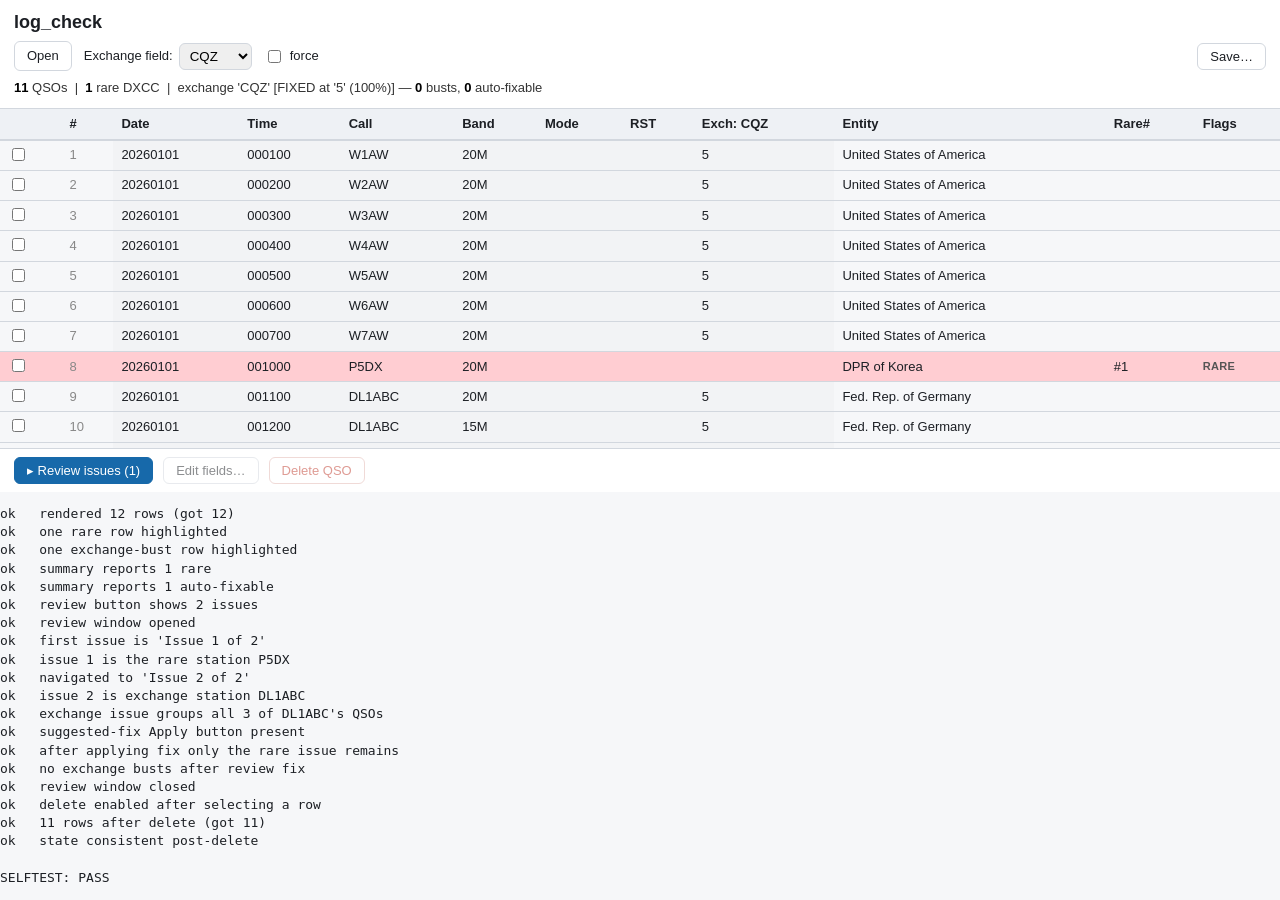
==== docs/_selftest.html @ 38cbc04e "log_check: contest log checker (desktop + web) Loads ADIF/Cabrillo contest logs and runs two integri" ====
<!DOCTYPE html>
<html lang="en">
<head><meta charset="utf-8"><title>log_check selftest</title><link rel="stylesheet" href="styles.css"></head>
<body>
<!-- same markup app.js binds to -->
<header><h1>log_check</h1>
  <div class="bar">
    <label class="btn">Open<input type="file" id="file" hidden></label>
    <span class="grp">Exchange field: <select id="field" disabled></select></span>
    <label class="chk"><input type="checkbox" id="force"> force</label>
    <span class="spacer"></span><button id="save" class="btn" disabled>Save…</button>
  </div>
  <p id="summary" class="summary">Loading…</p>
</header>
<main><table id="table"><thead><tr id="head"></tr></thead><tbody id="body"></tbody></table>
  <p id="empty" class="empty">No log loaded.</p></main>
<footer>
  <button id="review" class="btn primary" disabled>▸ Review issues</button>
  <button id="edit" class="btn" disabled>Edit fields…</button>
  <button id="del" class="btn danger" disabled>Delete QSO</button>
</footer>
<div id="review-win" class="modal hidden"><div class="review-box">
  <div class="review-head"><span id="rv-pos" class="rv-pos"></span><span class="spacer"></span>
    <button id="rv-prev" class="btn">‹ Prev</button><button id="rv-next" class="btn">Next ›</button>
    <button id="rv-close" class="btn">Close</button></div>
  <div id="rv-body" class="rv-body"></div>
  <div class="review-foot"><button id="rv-prev2" class="btn">‹ Prev</button><span class="spacer"></span>
    <span id="rv-hint" class="rv-hint"></span><span class="spacer"></span>
    <button id="rv-next2" class="btn">Next ›</button></div>
</div></div>
<div id="modal" class="modal hidden"><div class="modal-box"><h2 id="modal-title"></h2>
  <div id="modal-fields" class="modal-fields"></div>
  <div class="modal-add"><input id="new-key"><input id="new-val"></div>
  <div class="modal-actions"><button id="modal-cancel" class="btn">Cancel</button>
  <button id="modal-ok" class="btn primary">OK</button></div></div></div>

<pre id="result">running…</pre>
<script type="module" src="app.js"></script>
<script type="module">
const out = document.getElementById("result");
const log = [];
let failed = 0;
const ok = (c, m) => { log.push((c ? "ok   " : "FAIL ") + m); if (!c) failed++; };

// Build a synthetic log: 8 common stations + a rare one + a fixable bust group.
function adif(recs) {
  const head = "x <EOH>\n";
  return head + recs.map(r => Object.entries(r)
    .map(([k, v]) => `<${k}:${String(v).length}>${v}`).join(" ") + " <EOR>").join("\n");
}
const recs = [];
for (let i = 0; i < 8; i++) recs.push({ CALL: `W${i}AW`, QSO_DATE: "20260101", TIME_ON: `00${String(i).padStart(2,"0")}00`, BAND: "20M", CQZ: "5" });
recs.push({ CALL: "P5DX", QSO_DATE: "20260101", TIME_ON: "001000", BAND: "20M" });   // rare
recs.push({ CALL: "DL1ABC", QSO_DATE: "20260101", TIME_ON: "001100", BAND: "20M", CQZ: "9" });  // early wrong
recs.push({ CALL: "DL1ABC", QSO_DATE: "20260101", TIME_ON: "001200", BAND: "15M", CQZ: "5" });
recs.push({ CALL: "DL1ABC", QSO_DATE: "20260101", TIME_ON: "001300", BAND: "10M", CQZ: "5" });
const text = adif(recs);

window.confirm = () => true;          // auto-accept fix/delete dialogs

function waitReady() {
  return new Promise((res) => {
    const t = setInterval(() => {
      if (window.__lcLoad && document.getElementById("summary").textContent.startsWith("Ready")) {
        clearInterval(t); res();
      }
    }, 50);
  });
}

window.addEventListener("error", (e) => {
  out.textContent = log.join("\n") + "\n\nUNCAUGHT: " + e.message + "\n" + (e.error && e.error.stack || "");
  document.title = "SELFTEST FAIL";
});

(async () => {
 try {
  await waitReady();
  window.__lcLoad(text, "selftest");

  const rows = () => document.querySelectorAll("#body tr").length;
  const summary = () => document.getElementById("summary").textContent;

  ok(rows() === 12, `rendered 12 rows (got ${rows()})`);
  ok(document.querySelectorAll("#body tr.rare").length === 1, "one rare row highlighted");
  ok(document.querySelectorAll("#body tr.exch").length === 1, "one exchange-bust row highlighted");
  ok(/\b1 rare DXCC/.test(summary()), "summary reports 1 rare");
  ok(/1 auto-fixable/.test(summary()), "summary reports 1 auto-fixable");

  // --- review window: 2 issues (rare P5DX, exchange DL1ABC) ---
  const pos = () => document.getElementById("rv-pos").textContent;
  const rvBody = () => document.getElementById("rv-body").textContent;
  ok(/Review issues \(2\)/.test(document.getElementById("review").textContent), "review button shows 2 issues");
  document.getElementById("review").click();
  ok(!document.getElementById("review-win").classList.contains("hidden"), "review window opened");
  ok(/Issue 1 of 2/.test(pos()), "first issue is 'Issue 1 of 2'");
  ok(/P5DX/.test(rvBody()) && /RARE/.test(rvBody()), "issue 1 is the rare station P5DX");
  document.getElementById("rv-next").click();
  ok(/Issue 2 of 2/.test(pos()), "navigated to 'Issue 2 of 2'");
  ok(/DL1ABC/.test(rvBody()), "issue 2 is exchange station DL1ABC");
  ok(document.querySelectorAll("#rv-body table.rv-table tbody tr").length === 3,
     "exchange issue groups all 3 of DL1ABC's QSOs");
  const applyBtn = [...document.querySelectorAll("#rv-body .rv-fix .btn")][0];
  ok(!!applyBtn, "suggested-fix Apply button present");
  applyBtn.click();                              // fix DL1ABC's exchange from the window
  await new Promise(r => setTimeout(r, 20));
  ok(/Issue 1 of 1/.test(pos()), "after applying fix only the rare issue remains");
  ok(document.querySelectorAll("#body tr.exch").length === 0, "no exchange busts after review fix");
  document.getElementById("rv-close").click();
  ok(document.getElementById("review-win").classList.contains("hidden"), "review window closed");

  // Select the first row's checkbox and delete it.
  const cb = document.querySelector('#body input[data-sel="0"]');
  cb.checked = true; cb.dispatchEvent(new Event("change", { bubbles: true }));
  ok(!document.getElementById("del").disabled, "delete enabled after selecting a row");
  document.getElementById("del").click();
  await new Promise(r => setTimeout(r, 20));
  ok(rows() === 11, `11 rows after delete (got ${rows()})`);

  // Save produces a non-empty ADIF blob (exercise serialize path).
  ok(window.__lcLoad && rows() === 11, "state consistent post-delete");

  out.textContent = log.join("\n") + `\n\nSELFTEST: ${failed ? "FAIL (" + failed + ")" : "PASS"}`;
  document.title = failed ? "SELFTEST FAIL" : "SELFTEST PASS";
 } catch (err) {
  out.textContent = log.join("\n") + "\n\nTHREW: " + (err && err.stack || err);
  document.title = "SELFTEST FAIL";
 }
})();
</script>
</body>
</html>
---- docs/styles.css ----
:root {
  --bg: #f6f7f9; --fg: #1c1f24; --line: #d2d7de; --head: #eef1f5;
  --rare: #ffcdd2; --exch: #fff59d; --both: #ffb778;
  --sel: #b9dcff; --accent: #1769aa; --danger: #c0392b;
}
* { box-sizing: border-box; }
body {
  margin: 0; font: 13px/1.4 -apple-system, BlinkMacSystemFont, "Segoe UI", Roboto, sans-serif;
  color: var(--fg); background: var(--bg); display: flex; flex-direction: column;
  height: 100vh;
}
header { padding: 10px 14px 6px; border-bottom: 1px solid var(--line); background: #fff; }
h1 { margin: 0 0 6px; font-size: 18px; }
.bar { display: flex; align-items: center; gap: 12px; flex-wrap: wrap; }
.spacer { flex: 1; }
.grp, .chk { display: inline-flex; align-items: center; gap: 6px; }
.btn {
  border: 1px solid var(--line); background: #fff; color: var(--fg);
  padding: 5px 12px; border-radius: 6px; cursor: pointer; font-size: 13px;
}
.btn:hover:not(:disabled) { background: var(--head); }
.btn:disabled { opacity: .5; cursor: default; }
.btn.primary { background: var(--accent); color: #fff; border-color: var(--accent); }
.btn.danger { color: var(--danger); border-color: #e2b6b1; }
.btn.danger:hover:not(:disabled) { background: #fdecea; }
select { padding: 4px 6px; border-radius: 6px; border: 1px solid var(--line); }
.summary { margin: 8px 0 4px; color: #333; }
.summary b { color: #000; }
code { background: var(--head); padding: 1px 4px; border-radius: 4px; }

main { flex: 1; overflow: auto; position: relative; }
.empty { padding: 24px; color: #888; text-align: center; }
table { border-collapse: collapse; width: 100%; font-variant-numeric: tabular-nums; }
thead th {
  position: sticky; top: 0; background: var(--head); border-bottom: 2px solid var(--line);
  padding: 6px 8px; text-align: left; white-space: nowrap; z-index: 1;
}
tbody td { border-bottom: 1px solid var(--line); padding: 4px 8px; white-space: nowrap; }
tbody td.editable { background: rgba(0,0,0,.015); }
tbody td.editable:focus { outline: 2px solid var(--accent); background: #fff; }
tbody tr.rare td { background: var(--rare); }
tbody tr.exch td { background: var(--exch); }
tbody tr.both td { background: var(--both); }
tbody tr.sel td { box-shadow: inset 0 0 0 9999px rgba(23,105,170,.10); }
td.num { color: #888; cursor: pointer; user-select: none; }
td.num:hover { text-decoration: underline; }
td.flags { font-size: 11px; font-weight: 600; letter-spacing: .3px; color: #555; }
.legend { display: inline-flex; align-items: center; gap: 6px; color: #555; }
.sw { display: inline-block; width: 13px; height: 13px; border: 1px solid var(--line);
      border-radius: 3px; margin-left: 10px; vertical-align: -2px; }
.sw.rare { background: var(--rare); } .sw.exch { background: var(--exch); } .sw.both { background: var(--both); }

footer { display: flex; align-items: center; gap: 10px; padding: 8px 14px;
         border-top: 1px solid var(--line); background: #fff; }

/* review window */
#review-win { z-index: 20; }
.review-box { background: #fff; border-radius: 10px; padding: 0; width: 760px;
              max-width: 94vw; max-height: 88vh; display: flex; flex-direction: column; }
.review-head, .review-foot { display: flex; align-items: center; gap: 8px;
              padding: 10px 14px; border-bottom: 1px solid var(--line); }
.review-foot { border-bottom: none; border-top: 1px solid var(--line); }
.rv-pos { font-weight: 600; }
.rv-hint { color: #888; font-size: 12px; }
.rv-body { padding: 12px 14px; overflow: auto; }
.rv-title { display: flex; align-items: baseline; gap: 10px; flex-wrap: wrap; margin-bottom: 4px; }
.rv-call { font-size: 22px; font-weight: 700; letter-spacing: .5px; }
.rv-ent { color: #555; }
.badge { font-size: 11px; font-weight: 700; letter-spacing: .4px; padding: 2px 7px;
         border-radius: 10px; border: 1px solid var(--line); }
.badge.rare { background: var(--rare); }
.badge.exch { background: var(--exch); }
.rv-explain { margin: 6px 0 10px; color: #333; }
.rv-fix { background: #eef7ff; border: 1px solid #bcdcff; border-radius: 8px;
          padding: 8px 10px; margin: 0 0 12px; display: flex; align-items: center; gap: 10px;
          flex-wrap: wrap; }
.rv-fix .btn { margin-left: auto; }
table.rv-table { border-collapse: collapse; width: 100%; }
table.rv-table th { background: var(--head); border-bottom: 2px solid var(--line);
          text-align: left; padding: 5px 8px; white-space: nowrap; }
table.rv-table td { border-bottom: 1px solid var(--line); padding: 4px 8px; white-space: nowrap; }
table.rv-table tr.exch td { background: var(--exch); }
table.rv-table td.editable { background: rgba(0,0,0,.02); }
table.rv-table td.editable:focus { outline: 2px solid var(--accent); background: #fff; }
.rv-actions { display: flex; gap: 6px; }
.mini { border: 1px solid var(--line); background: #fff; border-radius: 5px;
        padding: 2px 8px; font-size: 12px; cursor: pointer; }
.mini:hover { background: var(--head); }
.mini.danger { color: var(--danger); border-color: #e2b6b1; }

/* modal */
.modal { position: fixed; inset: 0; background: rgba(0,0,0,.4);
         display: flex; align-items: center; justify-content: center; z-index: 10; }
#modal { z-index: 30; }
.modal.hidden { display: none; }
.modal-box { background: #fff; border-radius: 10px; padding: 16px; width: 460px;
             max-height: 80vh; display: flex; flex-direction: column; }
.modal-box h2 { margin: 0 0 10px; font-size: 16px; }
.modal-fields { overflow: auto; display: grid; grid-template-columns: auto 1fr;
                gap: 6px 10px; align-content: start; }
.modal-fields label { text-align: right; color: #555; align-self: center; }
.modal-fields input, .modal-add input { padding: 4px 6px; border: 1px solid var(--line);
                border-radius: 5px; font: inherit; width: 100%; }
.modal-add { display: flex; gap: 8px; margin: 10px 0; }
.modal-actions { display: flex; justify-content: flex-end; gap: 8px; }
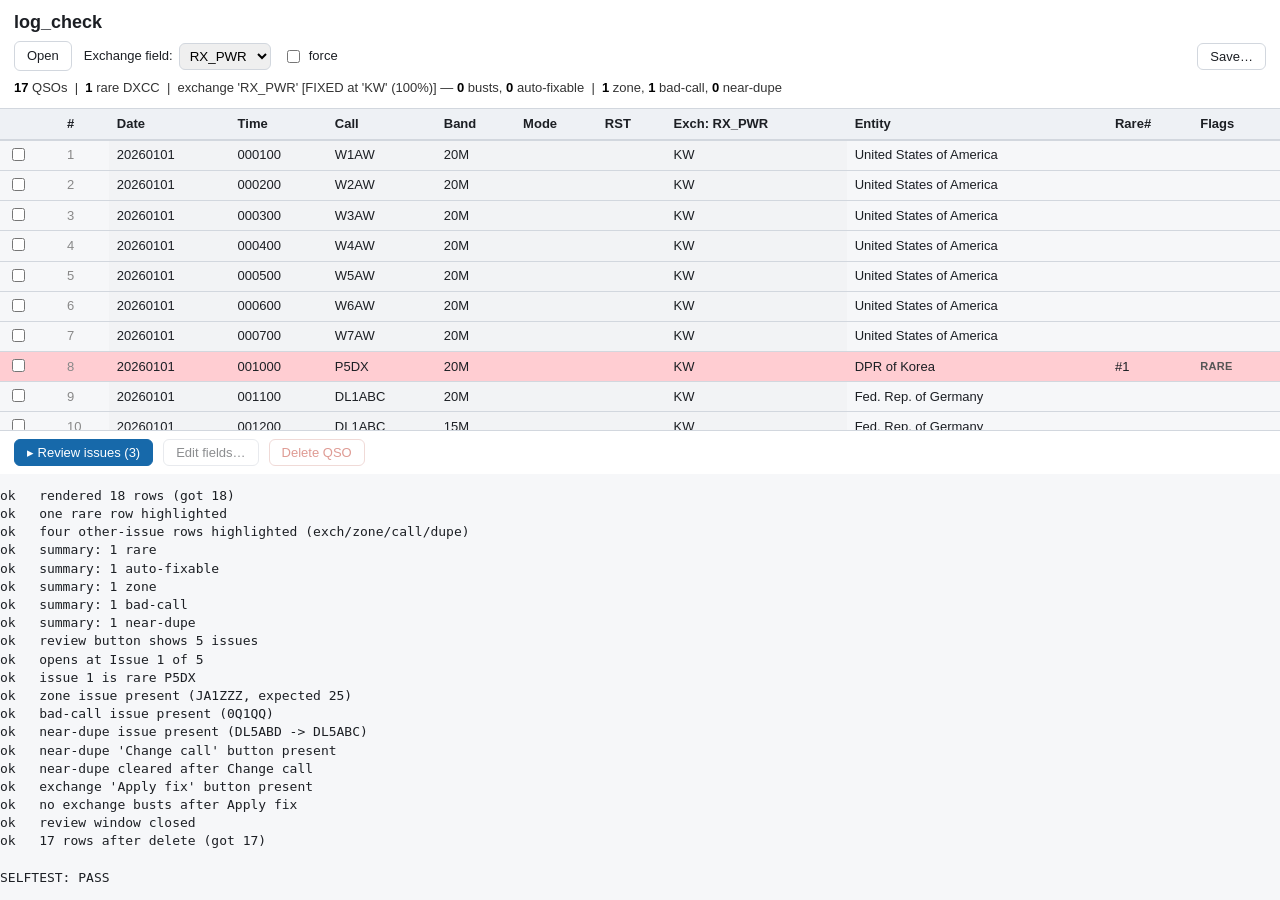
==== commit d249ab18: "Add zone, callsign-plausibility, and near-dupe (UBN) checks + MIT license Three new integrity checks" ====
--- a/docs/_selftest.html
+++ b/docs/_selftest.html
@@ -42,18 +42,24 @@
 let failed = 0;
 const ok = (c, m) => { log.push((c ? "ok   " : "FAIL ") + m); if (!c) failed++; };
 
-// Build a synthetic log: 8 common stations + a rare one + a fixable bust group.
+// Synthetic log exercising all five checks. RX_PWR is the exchange field (so it
+// doesn't collide with the CQZ zone check).
 function adif(recs) {
   const head = "x <EOH>\n";
   return head + recs.map(r => Object.entries(r)
     .map(([k, v]) => `<${k}:${String(v).length}>${v}`).join(" ") + " <EOR>").join("\n");
 }
+const T = (n) => `00${String(n).padStart(2, "0")}00`;
 const recs = [];
-for (let i = 0; i < 8; i++) recs.push({ CALL: `W${i}AW`, QSO_DATE: "20260101", TIME_ON: `00${String(i).padStart(2,"0")}00`, BAND: "20M", CQZ: "5" });
-recs.push({ CALL: "P5DX", QSO_DATE: "20260101", TIME_ON: "001000", BAND: "20M" });   // rare
-recs.push({ CALL: "DL1ABC", QSO_DATE: "20260101", TIME_ON: "001100", BAND: "20M", CQZ: "9" });  // early wrong
-recs.push({ CALL: "DL1ABC", QSO_DATE: "20260101", TIME_ON: "001200", BAND: "15M", CQZ: "5" });
-recs.push({ CALL: "DL1ABC", QSO_DATE: "20260101", TIME_ON: "001300", BAND: "10M", CQZ: "5" });
+for (let i = 0; i < 8; i++) recs.push({ CALL: `W${i}AW`, QSO_DATE: "20260101", TIME_ON: T(i), BAND: "20M", RX_PWR: "KW" });
+recs.push({ CALL: "P5DX", QSO_DATE: "20260101", TIME_ON: T(10), BAND: "20M", RX_PWR: "KW" });   // rare
+recs.push({ CALL: "DL1ABC", QSO_DATE: "20260101", TIME_ON: T(11), BAND: "20M", RX_PWR: "100" }); // exch early-wrong
+recs.push({ CALL: "DL1ABC", QSO_DATE: "20260101", TIME_ON: T(12), BAND: "15M", RX_PWR: "KW" });
+recs.push({ CALL: "DL1ABC", QSO_DATE: "20260101", TIME_ON: T(13), BAND: "10M", RX_PWR: "KW" });
+recs.push({ CALL: "JA1ZZZ", QSO_DATE: "20260101", TIME_ON: T(14), BAND: "20M", RX_PWR: "KW", CQZ: "5" }); // zone: JA=25
+recs.push({ CALL: "0Q1QQ", QSO_DATE: "20260101", TIME_ON: T(15), BAND: "20M", RX_PWR: "KW" });  // unresolved call
+for (let i = 0; i < 3; i++) recs.push({ CALL: "DL5ABC", QSO_DATE: "20260101", TIME_ON: T(16 + i), BAND: "20M", RX_PWR: "KW" }); // anchor
+recs.push({ CALL: "DL5ABD", QSO_DATE: "20260101", TIME_ON: T(19), BAND: "20M", RX_PWR: "KW" });  // near-dupe of DL5ABC
 const text = adif(recs);
 
 window.confirm = () => true;          // auto-accept fix/delete dialogs
@@ -80,45 +86,60 @@
 
   const rows = () => document.querySelectorAll("#body tr").length;
   const summary = () => document.getElementById("summary").textContent;
-
-  ok(rows() === 12, `rendered 12 rows (got ${rows()})`);
-  ok(document.querySelectorAll("#body tr.rare").length === 1, "one rare row highlighted");
-  ok(document.querySelectorAll("#body tr.exch").length === 1, "one exchange-bust row highlighted");
-  ok(/\b1 rare DXCC/.test(summary()), "summary reports 1 rare");
-  ok(/1 auto-fixable/.test(summary()), "summary reports 1 auto-fixable");
-
-  // --- review window: 2 issues (rare P5DX, exchange DL1ABC) ---
   const pos = () => document.getElementById("rv-pos").textContent;
   const rvBody = () => document.getElementById("rv-body").textContent;
-  ok(/Review issues \(2\)/.test(document.getElementById("review").textContent), "review button shows 2 issues");
+  const nIssues = () => +(pos().match(/of (\d+)/) || [0, 0])[1];
+  const wait = () => new Promise(r => setTimeout(r, 20));
+
+  ok(rows() === 18, `rendered 18 rows (got ${rows()})`);
+  ok(document.querySelectorAll("#body tr.rare").length === 1, "one rare row highlighted");
+  ok(document.querySelectorAll("#body tr.exch").length === 4, "four other-issue rows highlighted (exch/zone/call/dupe)");
+  ok(/\b1 rare DXCC/.test(summary()), "summary: 1 rare");
+  ok(/1 auto-fixable/.test(summary()), "summary: 1 auto-fixable");
+  ok(/1<\/b> zone|1 zone/.test(summary()), "summary: 1 zone");
+  ok(/1 bad-call/.test(summary()), "summary: 1 bad-call");
+  ok(/1 near-dupe/.test(summary()), "summary: 1 near-dupe");
+
+  // --- review window: 5 issues, one per check ---
+  ok(/Review issues \(5\)/.test(document.getElementById("review").textContent), "review button shows 5 issues");
   document.getElementById("review").click();
-  ok(!document.getElementById("review-win").classList.contains("hidden"), "review window opened");
-  ok(/Issue 1 of 2/.test(pos()), "first issue is 'Issue 1 of 2'");
-  ok(/P5DX/.test(rvBody()) && /RARE/.test(rvBody()), "issue 1 is the rare station P5DX");
-  document.getElementById("rv-next").click();
-  ok(/Issue 2 of 2/.test(pos()), "navigated to 'Issue 2 of 2'");
-  ok(/DL1ABC/.test(rvBody()), "issue 2 is exchange station DL1ABC");
-  ok(document.querySelectorAll("#rv-body table.rv-table tbody tr").length === 3,
-     "exchange issue groups all 3 of DL1ABC's QSOs");
-  const applyBtn = [...document.querySelectorAll("#rv-body .rv-fix .btn")][0];
-  ok(!!applyBtn, "suggested-fix Apply button present");
-  applyBtn.click();                              // fix DL1ABC's exchange from the window
-  await new Promise(r => setTimeout(r, 20));
-  ok(/Issue 1 of 1/.test(pos()), "after applying fix only the rare issue remains");
-  ok(document.querySelectorAll("#body tr.exch").length === 0, "no exchange busts after review fix");
+  ok(/Issue 1 of 5/.test(pos()), "opens at Issue 1 of 5");
+  ok(/P5DX/.test(rvBody()) && /RARE/.test(rvBody()), "issue 1 is rare P5DX");
+
+  // walk all issues, collect their text
+  const goFirst = () => { for (let k = 0; k < 8; k++) document.getElementById("rv-prev").click(); };
+  goFirst();
+  const texts = [];
+  for (let k = 0, N = nIssues(); k < N; k++) { texts.push(rvBody()); if (k < N - 1) document.getElementById("rv-next").click(); }
+  const all = texts.join(" || ");
+  ok(/ZONE/.test(all) && /JA1ZZZ/.test(all) && /\b25\b/.test(all), "zone issue present (JA1ZZZ, expected 25)");
+  ok(/CALL/.test(all) && /0Q1QQ/.test(all), "bad-call issue present (0Q1QQ)");
+  ok(/NEAR-DUPE/.test(all) && /DL5ABD/.test(all) && /DL5ABC/.test(all), "near-dupe issue present (DL5ABD -> DL5ABC)");
+
+  // dupe fix: find & click the "Change call" button across issues
+  const findBtn = (re) => { goFirst(); for (let k = 0, N = nIssues(); k < N; k++) {
+    const b = [...document.querySelectorAll("#rv-body .rv-fix .btn")].find(x => re.test(x.textContent));
+    if (b) return b; document.getElementById("rv-next").click();
+  } return null; };
+  const dupeBtn = findBtn(/Change call to DL5ABC/);
+  ok(!!dupeBtn, "near-dupe 'Change call' button present");
+  dupeBtn.click(); await wait();
+  ok(/0 near-dupe/.test(summary()), "near-dupe cleared after Change call");
+
+  // exchange fix: find & click the "Apply fix" button
+  const applyBtn = findBtn(/Apply fix/);
+  ok(!!applyBtn, "exchange 'Apply fix' button present");
+  applyBtn.click(); await wait();
+  ok(/0 busts/.test(summary()), "no exchange busts after Apply fix");
+
   document.getElementById("rv-close").click();
   ok(document.getElementById("review-win").classList.contains("hidden"), "review window closed");
 
-  // Select the first row's checkbox and delete it.
+  // delete a row
   const cb = document.querySelector('#body input[data-sel="0"]');
   cb.checked = true; cb.dispatchEvent(new Event("change", { bubbles: true }));
-  ok(!document.getElementById("del").disabled, "delete enabled after selecting a row");
-  document.getElementById("del").click();
-  await new Promise(r => setTimeout(r, 20));
-  ok(rows() === 11, `11 rows after delete (got ${rows()})`);
-
-  // Save produces a non-empty ADIF blob (exercise serialize path).
-  ok(window.__lcLoad && rows() === 11, "state consistent post-delete");
+  document.getElementById("del").click(); await wait();
+  ok(rows() === 17, `17 rows after delete (got ${rows()})`);
 
   out.textContent = log.join("\n") + `\n\nSELFTEST: ${failed ? "FAIL (" + failed + ")" : "PASS"}`;
   document.title = failed ? "SELFTEST FAIL" : "SELFTEST PASS";
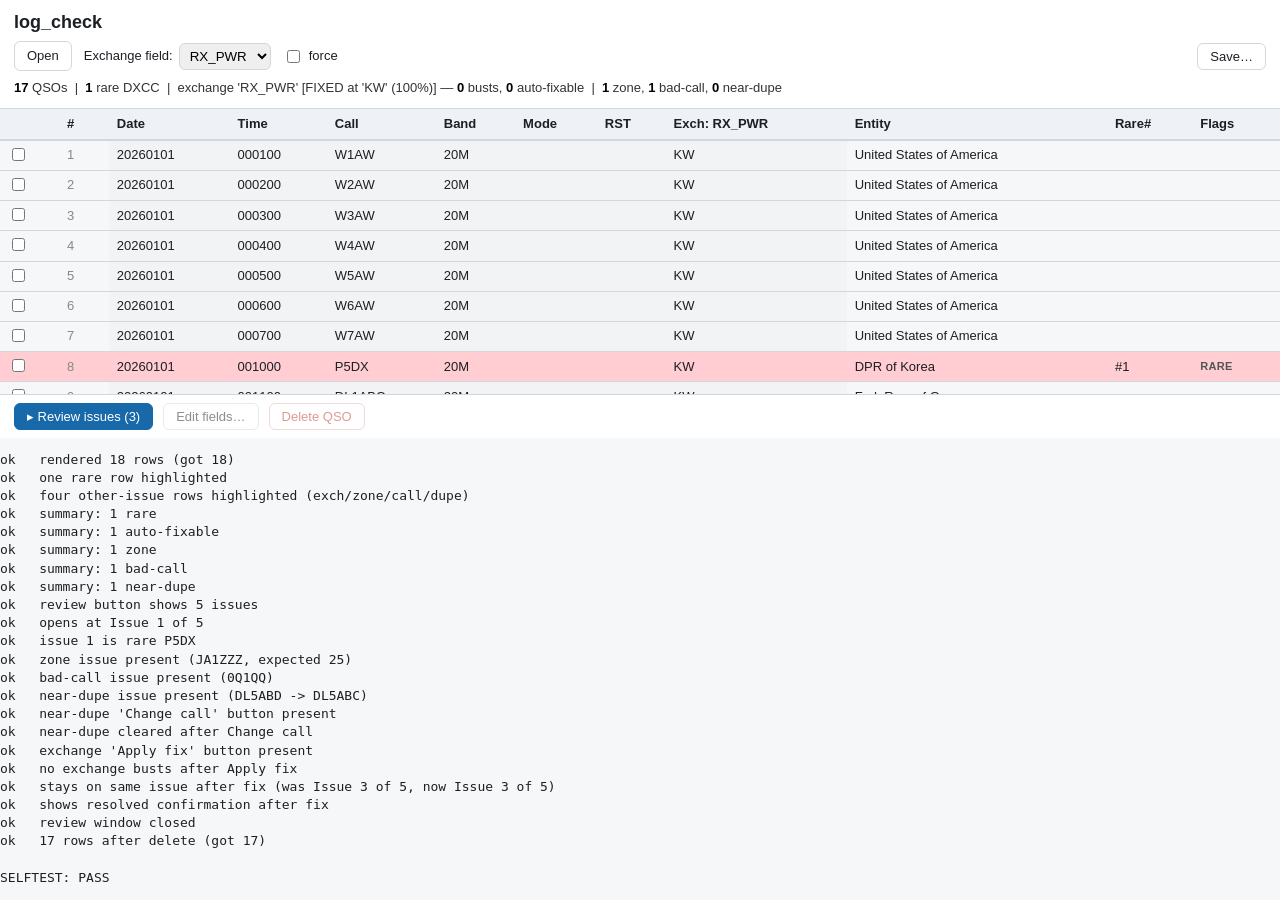
==== commit 5f2906e1: "Review UX: fix older of two; stay on issue after a change; privacy note (1) Two-QSO exchange disagre" ====
--- a/docs/_selftest.html
+++ b/docs/_selftest.html
@@ -129,8 +129,12 @@
   // exchange fix: find & click the "Apply fix" button
   const applyBtn = findBtn(/Apply fix/);
   ok(!!applyBtn, "exchange 'Apply fix' button present");
+  const posBefore = pos();                       // remember which issue we're on
   applyBtn.click(); await wait();
   ok(/0 busts/.test(summary()), "no exchange busts after Apply fix");
+  // after applying, STAY on the same issue and show a resolved confirmation
+  ok(pos() === posBefore, `stays on same issue after fix (was ${posBefore}, now ${pos()})`);
+  ok(/resolved/i.test(rvBody()), "shows resolved confirmation after fix");
 
   document.getElementById("rv-close").click();
   ok(document.getElementById("review-win").classList.contains("hidden"), "review window closed");
--- a/docs/styles.css
+++ b/docs/styles.css
@@ -46,6 +46,7 @@
 td.num:hover { text-decoration: underline; }
 td.flags { font-size: 11px; font-weight: 600; letter-spacing: .3px; color: #555; }
 .legend { display: inline-flex; align-items: center; gap: 6px; color: #555; }
+.privacy { margin: 10px 16px 16px; color: #2a7d46; font-size: 13px; }
 .sw { display: inline-block; width: 13px; height: 13px; border: 1px solid var(--line);
       border-radius: 3px; margin-left: 10px; vertical-align: -2px; }
 .sw.rare { background: var(--rare); } .sw.exch { background: var(--exch); } .sw.both { background: var(--both); }
@@ -71,6 +72,8 @@
 .badge.rare { background: var(--rare); }
 .badge.exch { background: var(--exch); }
 .rv-explain { margin: 6px 0 10px; color: #333; }
+.rv-done { margin: 6px 0 12px; padding: 10px 12px; border-radius: 8px;
+           background: #e7f6ec; border: 1px solid #b6e0c2; color: #1d6b34; }
 .rv-fix { background: #eef7ff; border: 1px solid #bcdcff; border-radius: 8px;
           padding: 8px 10px; margin: 0 0 12px; display: flex; align-items: center; gap: 10px;
           flex-wrap: wrap; }
@@ -82,6 +85,9 @@
 table.rv-table tr.exch td { background: var(--exch); }
 table.rv-table td.editable { background: rgba(0,0,0,.02); }
 table.rv-table td.editable:focus { outline: 2px solid var(--accent); background: #fff; }
+.rv-refcap { margin: 12px 0 4px; color: #555; font-size: 13px; }
+table.rv-ref { opacity: .85; }
+table.rv-ref th, table.rv-ref td { color: #555; }
 .rv-actions { display: flex; gap: 6px; }
 .mini { border: 1px solid var(--line); background: #fff; border-radius: 5px;
         padding: 2px 8px; font-size: 12px; cursor: pointer; }
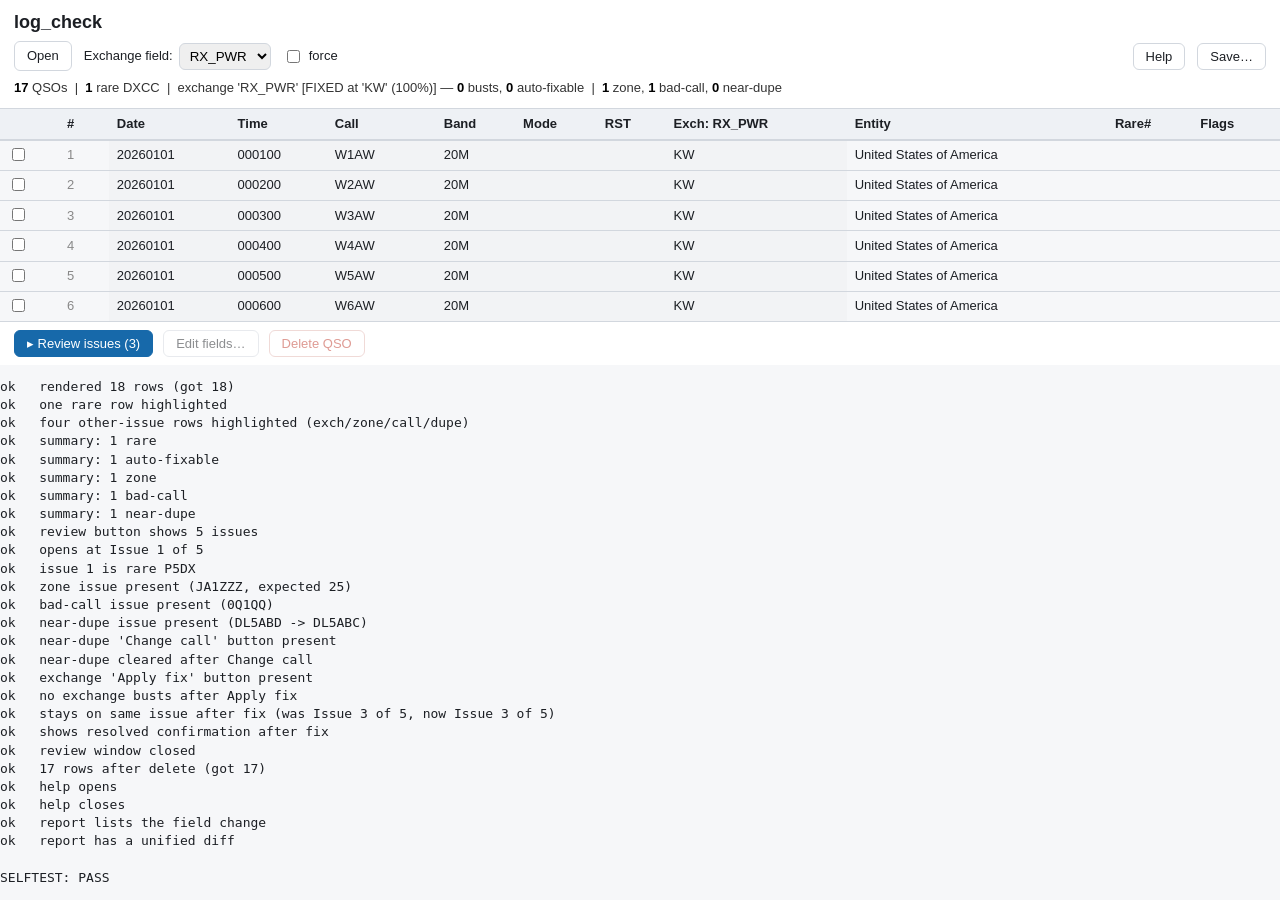
==== commit 837f9e95: "Add Help panel and a change-report on Save Help (web modal + desktop dialog) documents the five chec" ====
--- a/docs/_selftest.html
+++ b/docs/_selftest.html
@@ -8,10 +8,15 @@
     <label class="btn">Open<input type="file" id="file" hidden></label>
     <span class="grp">Exchange field: <select id="field" disabled></select></span>
     <label class="chk"><input type="checkbox" id="force"> force</label>
-    <span class="spacer"></span><button id="save" class="btn" disabled>Save…</button>
+    <span class="spacer"></span><button id="help" class="btn">Help</button>
+    <button id="save" class="btn" disabled>Save…</button>
   </div>
   <p id="summary" class="summary">Loading…</p>
 </header>
+<div id="help-win" class="modal hidden"><div class="help-box">
+  <div class="help-head"><h2>Help</h2><span class="spacer"></span>
+    <button id="help-close" class="btn">Close</button></div>
+  <div class="help-body"></div></div></div>
 <main><table id="table"><thead><tr id="head"></tr></thead><tbody id="body"></tbody></table>
   <p id="empty" class="empty">No log loaded.</p></main>
 <footer>
@@ -37,6 +42,7 @@
 <pre id="result">running…</pre>
 <script type="module" src="app.js"></script>
 <script type="module">
+import * as lc from "./logcore.js";
 const out = document.getElementById("result");
 const log = [];
 let failed = 0;
@@ -145,6 +151,19 @@
   document.getElementById("del").click(); await wait();
   ok(rows() === 17, `17 rows after delete (got ${rows()})`);
 
+  // --- help window opens and closes ---
+  document.getElementById("help").click();
+  ok(!document.getElementById("help-win").classList.contains("hidden"), "help opens");
+  document.getElementById("help-close").click();
+  ok(document.getElementById("help-win").classList.contains("hidden"), "help closes");
+
+  // --- change report: a field edit shows up as a modification + diff ---
+  const a = [{ CALL: "W1AW", QSO_DATE: "20260101", TIME_ON: "000000", CQZ: "05", _LCID: 0 }];
+  const b = [{ ...a[0], CQZ: "04" }];
+  const rep = lc.buildChangeReport(a, b, { fileName: "x", format: "adif" });
+  ok(/Modified QSOs:/.test(rep) && /CQZ: '05' -> '04'/.test(rep), "report lists the field change");
+  ok(/== Unified diff/.test(rep) && /-<CALL/.test(rep) && /\+<CALL/.test(rep), "report has a unified diff");
+
   out.textContent = log.join("\n") + `\n\nSELFTEST: ${failed ? "FAIL (" + failed + ")" : "PASS"}`;
   document.title = failed ? "SELFTEST FAIL" : "SELFTEST PASS";
  } catch (err) {
--- a/docs/styles.css
+++ b/docs/styles.css
@@ -94,6 +94,21 @@
 .mini:hover { background: var(--head); }
 .mini.danger { color: var(--danger); border-color: #e2b6b1; }
 
+/* help window */
+#help-win { z-index: 40; }
+.help-box { background: #fff; border-radius: 10px; width: 720px; max-width: 94vw;
+            max-height: 88vh; display: flex; flex-direction: column; }
+.help-head { display: flex; align-items: center; gap: 8px; padding: 12px 16px;
+             border-bottom: 1px solid var(--line); }
+.help-head h2 { margin: 0; font-size: 17px; }
+.help-body { padding: 4px 18px 16px; overflow: auto; }
+.help-body section { margin: 14px 0; }
+.help-body h3 { margin: 0 0 6px; font-size: 14px; color: var(--accent); }
+.help-body p { margin: 6px 0; color: #333; }
+.help-body ul { margin: 6px 0; padding-left: 22px; }
+.help-body li { margin: 4px 0; color: #333; }
+.help-body .sw { margin-left: 4px; }
+
 /* modal */
 .modal { position: fixed; inset: 0; background: rgba(0,0,0,.4);
          display: flex; align-items: center; justify-content: center; z-index: 10; }
